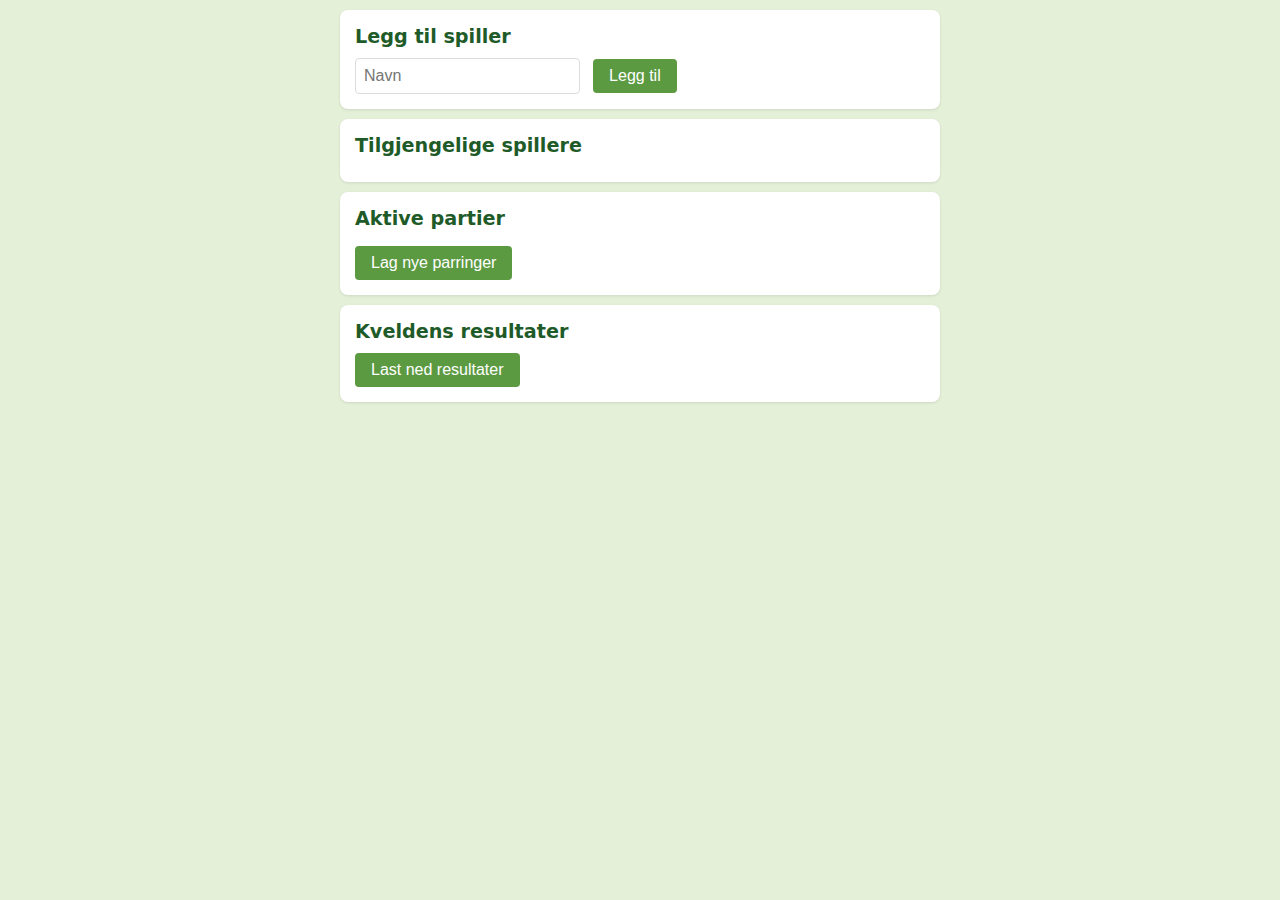
==== pairing.html @ aa8f3c19 "added pairing page" ====
<!DOCTYPE html>
<html lang="nb">
<head>
    <meta charset="UTF-8">
    <meta name="viewport" content="width=device-width, initial-scale=1.0">
    <title>MDG Sjakk - Parring</title>
    <link rel="icon" type="image/svg+xml" href="favicon.svg">
    <style>
        :root {
            --mdg-green: #5C9A42;
            --mdg-dark-green: #1E5B28;
            --mdg-light-green: #E4F0D8;
            --mdg-text: #2D2D2D;
        }

        body {
            font-family: system-ui, -apple-system, sans-serif;
            margin: 0;
            padding: 10px;
            background: var(--mdg-light-green);
            color: var(--mdg-text);
        }

        .container {
            max-width: 600px;
            margin: 0 auto;
        }

        .section {
            background: white;
            padding: 15px;
            margin-bottom: 10px;
            border-radius: 8px;
            box-shadow: 0 1px 3px rgba(0,0,0,0.1);
        }

        h2 {
            margin: 0 0 10px 0;
            color: var(--mdg-dark-green);
            font-size: 1.2em;
        }

        button {
            background: var(--mdg-green);
            color: white;
            border: none;
            padding: 8px 16px;
            border-radius: 4px;
            font-size: 1em;
            cursor: pointer;
        }

        button:disabled {
            background: #ccc;
        }

        input[type="text"] {
            padding: 8px;
            margin-right: 8px;
            border: 1px solid #ddd;
            border-radius: 4px;
            font-size: 1em;
        }

        .player-list {
            display: flex;
            flex-wrap: wrap;
            gap: 8px;
        }

        .player-chip {
            background: var(--mdg-light-green);
            padding: 4px 12px;
            border-radius: 16px;
            display: flex;
            align-items: center;
            gap: 8px;
        }

        .player-chip button {
            background: none;
            color: var(--mdg-text);
            padding: 0 4px;
            font-size: 1.2em;
        }

        .match {
            padding: 8px;
            border-bottom: 1px solid #eee;
            display: flex;
            justify-content: space-between;
            align-items: center;
        }

        .result-buttons {
            display: flex;
            gap: 8px;
        }

        .result-buttons button {
            padding: 4px 8px;
            font-size: 0.9em;
        }

        #pairings {
            margin-top: 16px;
        }
    </style>
</head>
<body>
    <div class="container">
        <div class="section">
            <h2>Legg til spiller</h2>
            <input type="text" id="playerName" placeholder="Navn">
            <button onclick="addPlayer()">Legg til</button>
        </div>

        <div class="section">
            <h2>Tilgjengelige spillere</h2>
            <div id="availablePlayers" class="player-list"></div>
        </div>

        <div class="section">
            <h2>Aktive partier</h2>
            <div id="activeMatches"></div>
            <div id="pairings">
                <button onclick="generatePairings()">Lag nye parringer</button>
            </div>
        </div>

        <div class="section">
            <h2>Kveldens resultater</h2>
            <div id="results"></div>
            <button onclick="downloadResults()">Last ned resultater</button>
        </div>
    </div>

    <script>
        let players = new Map(); // name -> {rating, wins}
        let availablePlayers = new Set();
        let activeMatches = [];
        let results = [];

        // Load existing ratings if available
        async function loadRatings() {
            try {
                const response = await fetch('results/index.json');
                const files = await response.json();
                // Load most recent file to get current ratings
                if (files.length > 0) {
                    const latestFile = files[files.sort().pop()];
                    // TODO: Load and parse ratings
                }
            } catch (error) {
                console.error('Could not load ratings:', error);
            }
        }

        function addPlayer() {
            const input = document.getElementById('playerName');
            const name = input.value.trim();
            if (name) {
                players.set(name, { rating: 1500, wins: 0 });
                availablePlayers.add(name);
                input.value = '';
                updatePlayerList();
            }
        }

        function removePlayer(name) {
            availablePlayers.delete(name);
            updatePlayerList();
        }

        function updatePlayerList() {
            const container = document.getElementById('availablePlayers');
            container.innerHTML = '';
            
            Array.from(availablePlayers).sort().forEach(name => {
                const player = players.get(name);
                const div = document.createElement('div');
                div.className = 'player-chip';
                div.innerHTML = `
                    ${name} (${player.wins})
                    <button onclick="removePlayer('${name}')">&times;</button>
                `;
                container.appendChild(div);
            });
        }

        function generatePairings() {
            const available = Array.from(availablePlayers);
            if (available.length < 2) return;

            // Sort by wins, then rating
            available.sort((a, b) => {
                const winsA = players.get(a).wins;
                const winsB = players.get(b).wins;
                if (winsB !== winsA) return winsB - winsA;
                return players.get(b).rating - players.get(a).rating;
            });

            // Create pairings
            while (available.length >= 2) {
                const white = available.shift();
                const black = available.shift();
                activeMatches.push({ white, black });
            }

            updateMatches();
        }

        function recordResult(matchIndex, result) {
            const match = activeMatches[matchIndex];
            results.push({
                white: match.white,
                black: match.black,
                result: result
            });

            // Update wins
            if (result === '1-0') {
                players.get(match.white).wins++;
            } else if (result === '0-1') {
                players.get(match.black).wins++;
            }

            // Make players available again
            availablePlayers.add(match.white);
            availablePlayers.add(match.black);

            // Remove match
            activeMatches.splice(matchIndex, 1);

            updatePlayerList();
            updateMatches();
        }

        function updateMatches() {
            const container = document.getElementById('activeMatches');
            container.innerHTML = '';

            activeMatches.forEach((match, index) => {
                const div = document.createElement('div');
                div.className = 'match';
                div.innerHTML = `
                    <span>${match.white} - ${match.black}</span>
                    <div class="result-buttons">
                        <button onclick="recordResult(${index}, '1-0')">1-0</button>
                        <button onclick="recordResult(${index}, '0-1')">0-1</button>
                    </div>
                `;
                container.appendChild(div);
            });
        }

        function downloadResults() {
            const text = results.map(r => 
                `${r.white} - ${r.black} ${r.result}`
            ).join('\n');

            const date = new Date().toISOString().split('T')[0];
            const blob = new Blob([text], { type: 'text/plain' });
            const a = document.createElement('a');
            a.href = URL.createObjectURL(blob);
            a.download = `${date}.txt`;
            a.click();
        }

        // Initialize
        loadRatings();
    </script>
</body>
</html>
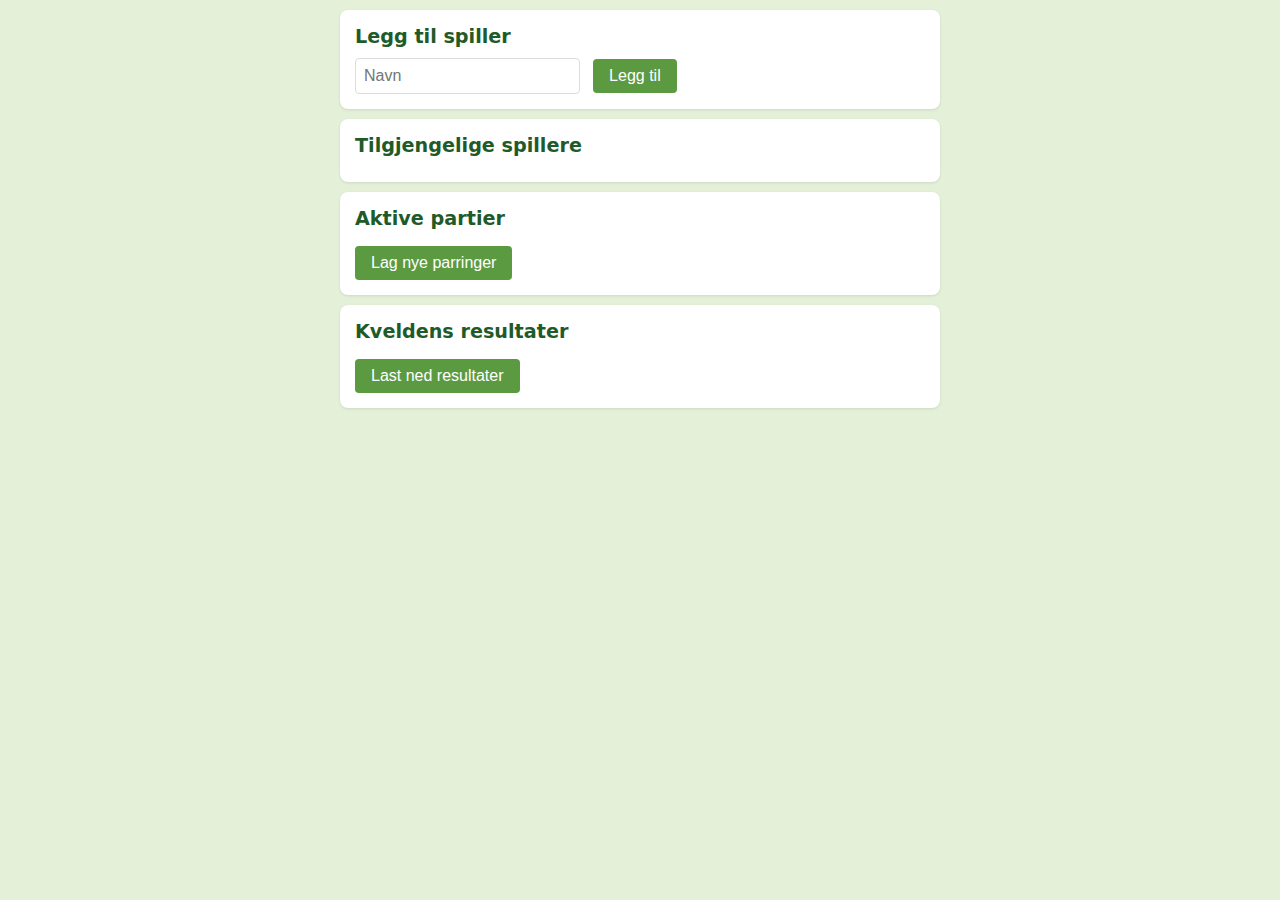
==== commit b55df344: "Added results for 2025-01-29" ====
--- a/pairing.html
+++ b/pairing.html
@@ -105,6 +105,12 @@
         #pairings {
             margin-top: 16px;
         }
+
+        .button-group {
+            display: flex;
+            gap: 8px;
+            margin-top: 16px;
+        }
     </style>
 </head>
 <body>
@@ -131,7 +137,10 @@
         <div class="section">
             <h2>Kveldens resultater</h2>
             <div id="results"></div>
-            <button onclick="downloadResults()">Last ned resultater</button>
+            <div class="button-group">
+                <button onclick="downloadResults()">Last ned resultater</button>
+                <button onclick="clearState()" style="background: var(--mdg-orange)">Nullstill</button>
+            </div>
         </div>
     </div>
 
@@ -141,18 +150,83 @@
         let activeMatches = [];
         let results = [];
 
+        // Add these constants and ChessLeague class at the top of the script section
+        const INITIAL_ELO = 1500;
+        const K_FACTOR = 32;
+
+        class ChessLeague {
+            constructor() {
+                this.players = new Map();
+            }
+
+            calculateEloChange(winnerElo, loserElo) {
+                const expectedScore = 1 / (1 + Math.pow(10, (loserElo - winnerElo) / 400));
+                return Math.round(K_FACTOR * (1 - expectedScore));
+            }
+        }
+
+        // Create a league instance
+        const league = new ChessLeague();
+
         // Load existing ratings if available
         async function loadRatings() {
             try {
-                const response = await fetch('results/index.json');
-                const files = await response.json();
-                // Load most recent file to get current ratings
-                if (files.length > 0) {
-                    const latestFile = files[files.sort().pop()];
-                    // TODO: Load and parse ratings
+                const isGitHubPages = location.hostname.includes('github.io');
+                const basePath = isGitHubPages ? '/mdg-sjakk' : '';
+                
+                const response = await fetch(`${basePath}/results/ratings.json`);
+                if (response.ok) {
+                    const ratings = await response.json();
+                    Object.entries(ratings).forEach(([name, rating]) => {
+                        if (!players.has(name)) {
+                            players.set(name, {
+                                rating: rating,
+                                wins: 0,
+                                opponents: new Set(),
+                                whites: 0,
+                                blacks: 0
+                            });
+                        }
+                    });
                 }
             } catch (error) {
                 console.error('Could not load ratings:', error);
+            }
+        }
+
+        function saveState() {
+            const state = {
+                players: Array.from(players.entries()).map(([name, data]) => [
+                    name, 
+                    {
+                        ...data,
+                        opponents: Array.from(data.opponents)
+                    }
+                ]),
+                availablePlayers: Array.from(availablePlayers),
+                activeMatches,
+                results
+            };
+            localStorage.setItem('mdgChessState', JSON.stringify(state));
+        }
+
+        function loadState() {
+            const saved = localStorage.getItem('mdgChessState');
+            if (saved) {
+                const state = JSON.parse(saved);
+                players = new Map(state.players.map(([name, data]) => [
+                    name,
+                    {
+                        ...data,
+                        opponents: new Set(data.opponents)
+                    }
+                ]));
+                availablePlayers = new Set(state.availablePlayers);
+                activeMatches = state.activeMatches;
+                results = state.results;
+                
+                updatePlayerList();
+                updateMatches();
             }
         }
 
@@ -160,16 +234,24 @@
             const input = document.getElementById('playerName');
             const name = input.value.trim();
             if (name) {
-                players.set(name, { rating: 1500, wins: 0 });
+                players.set(name, { 
+                    rating: 1500, 
+                    wins: 0,
+                    opponents: new Set(),
+                    whites: 0,  // Track number of games as white
+                    blacks: 0   // Track number of games as black
+                });
                 availablePlayers.add(name);
                 input.value = '';
                 updatePlayerList();
+                saveState();
             }
         }
 
         function removePlayer(name) {
             availablePlayers.delete(name);
             updatePlayerList();
+            saveState();
         }
 
         function updatePlayerList() {
@@ -181,7 +263,8 @@
                 const div = document.createElement('div');
                 div.className = 'player-chip';
                 div.innerHTML = `
-                    ${name} (${player.wins})
+                    ${name} (${player.wins}) ⚪${player.whites}⚫${player.blacks} 
+                    <span style="color: var(--mdg-dark-green)">${Math.round(player.rating)}</span>
                     <button onclick="removePlayer('${name}')">&times;</button>
                 `;
                 container.appendChild(div);
@@ -189,7 +272,10 @@
         }
 
         function generatePairings() {
-            const available = Array.from(availablePlayers);
+            const activePlayers = new Set(activeMatches.flatMap(m => [m.white, m.black]));
+            const available = Array.from(availablePlayers)
+                .filter(player => !activePlayers.has(player));
+
             if (available.length < 2) return;
 
             // Sort by wins, then rating
@@ -197,17 +283,65 @@
                 const winsA = players.get(a).wins;
                 const winsB = players.get(b).wins;
                 if (winsB !== winsA) return winsB - winsA;
-                return players.get(b).rating - players.get(a).rating;
+                return getPlayerRating(b) - getPlayerRating(a);
             });
 
-            // Create pairings
             while (available.length >= 2) {
-                const white = available.shift();
-                const black = available.shift();
-                activeMatches.push({ white, black });
+                const candidate = available.shift();
+                const candidatePlayer = players.get(candidate);
+                
+                // Determine preferred color for candidate
+                const preferWhite = candidatePlayer.whites < candidatePlayer.blacks;
+                
+                // Find the best opponent
+                let bestOpponentIndex = 0;
+                let bestScore = -Infinity;
+
+                const lookAhead = Math.min(4, available.length);
+                for (let i = 0; i < lookAhead; i++) {
+                    const possibleOpponent = available[i];
+                    const opponentPlayer = players.get(possibleOpponent);
+                    
+                    // Calculate a score for this pairing
+                    let score = 0;
+                    
+                    // Prefer players with fewer previous games against each other
+                    score -= candidatePlayer.opponents.has(possibleOpponent) ? 2 : 0;
+                    
+                    // Prefer color balance for both players
+                    const opponentPreferWhite = opponentPlayer.whites < opponentPlayer.blacks;
+                    if (preferWhite !== opponentPreferWhite) {
+                        score += 1; // Good: players prefer different colors
+                    }
+                    
+                    if (score > bestScore) {
+                        bestScore = score;
+                        bestOpponentIndex = i;
+                    }
+                }
+
+                // Get the best opponent and remove them from available
+                const opponent = available.splice(bestOpponentIndex, 1)[0];
+                const opponentPlayer = players.get(opponent);
+                
+                // Decide who gets white based on color balance
+                const opponentPreferWhite = opponentPlayer.whites < opponentPlayer.blacks;
+                
+                if (preferWhite === opponentPreferWhite) {
+                    // If both prefer the same color, give white to the one with fewer whites
+                    const white = candidatePlayer.whites <= opponentPlayer.whites ? candidate : opponent;
+                    const black = white === candidate ? opponent : candidate;
+                    activeMatches.push({ white, black });
+                } else {
+                    // If they prefer different colors, give them their preferred colors
+                    const white = preferWhite ? candidate : opponent;
+                    const black = preferWhite ? opponent : candidate;
+                    activeMatches.push({ white, black });
+                }
             }
 
             updateMatches();
+            saveState();
         }
 
         function recordResult(matchIndex, result) {
@@ -218,22 +352,43 @@
                 result: result
             });
 
-            // Update wins
+            // Update opponents and colors
+            players.get(match.white).opponents.add(match.black);
+            players.get(match.black).opponents.add(match.white);
+            players.get(match.white).whites++;
+            players.get(match.black).blacks++;
+
+            // Calculate rating changes
+            const whiteRating = players.get(match.white).rating;
+            const blackRating = players.get(match.black).rating;
+
             if (result === '1-0') {
+                const eloChange = league.calculateEloChange(whiteRating, blackRating);
+                players.get(match.white).rating += eloChange;
+                players.get(match.black).rating -= eloChange;
                 players.get(match.white).wins++;
             } else if (result === '0-1') {
+                const eloChange = league.calculateEloChange(blackRating, whiteRating);
+                players.get(match.white).rating -= eloChange;
+                players.get(match.black).rating += eloChange;
                 players.get(match.black).wins++;
-            }
-
-            // Make players available again
+            } else if (result === '½-½') {
+                // For draws, use expected score to calculate small rating adjustments
+                const expectedWhite = 1 / (1 + Math.pow(10, (blackRating - whiteRating) / 400));
+                const eloChange = Math.round(K_FACTOR * (0.5 - expectedWhite));
+                players.get(match.white).rating += eloChange;
+                players.get(match.black).rating -= eloChange;
+                players.get(match.white).wins += 0.5;
+                players.get(match.black).wins += 0.5;
+            }
+
             availablePlayers.add(match.white);
             availablePlayers.add(match.black);
-
-            // Remove match
             activeMatches.splice(matchIndex, 1);
 
             updatePlayerList();
             updateMatches();
+            saveState();
         }
 
         function updateMatches() {
@@ -247,6 +402,7 @@
                     <span>${match.white} - ${match.black}</span>
                     <div class="result-buttons">
                         <button onclick="recordResult(${index}, '1-0')">1-0</button>
+                        <button onclick="recordResult(${index}, '½-½')">½-½</button>
                         <button onclick="recordResult(${index}, '0-1')">0-1</button>
                     </div>
                 `;
@@ -255,6 +411,7 @@
         }
 
         function downloadResults() {
+            // Save the evening's results
             const text = results.map(r => 
                 `${r.white} - ${r.black} ${r.result}`
             ).join('\n');
@@ -265,10 +422,42 @@
             a.href = URL.createObjectURL(blob);
             a.download = `${date}.txt`;
             a.click();
+
+            // Save the updated ratings
+            const ratings = {};
+            players.forEach((data, name) => {
+                ratings[name] = data.rating;
+            });
+            
+            const ratingsBlob = new Blob([JSON.stringify(ratings, null, 2)], { type: 'application/json' });
+            const ratingsLink = document.createElement('a');
+            ratingsLink.href = URL.createObjectURL(ratingsBlob);
+            ratingsLink.download = 'ratings.json';
+            ratingsLink.click();
+
+            if (confirm('Vil du nullstille for neste spillkveld?')) {
+                clearState();
+            }
+        }
+
+        function clearState() {
+            localStorage.removeItem('mdgChessState');
+            players = new Map();
+            availablePlayers = new Set();
+            activeMatches = [];
+            results = [];
+            updatePlayerList();
+            updateMatches();
+        }
+
+        // Add a helper function to get player rating for pairing
+        function getPlayerRating(name) {
+            return players.get(name)?.rating || 1500;
         }
 
         // Initialize
         loadRatings();
+        loadState();
     </script>
 </body>
 </html> 